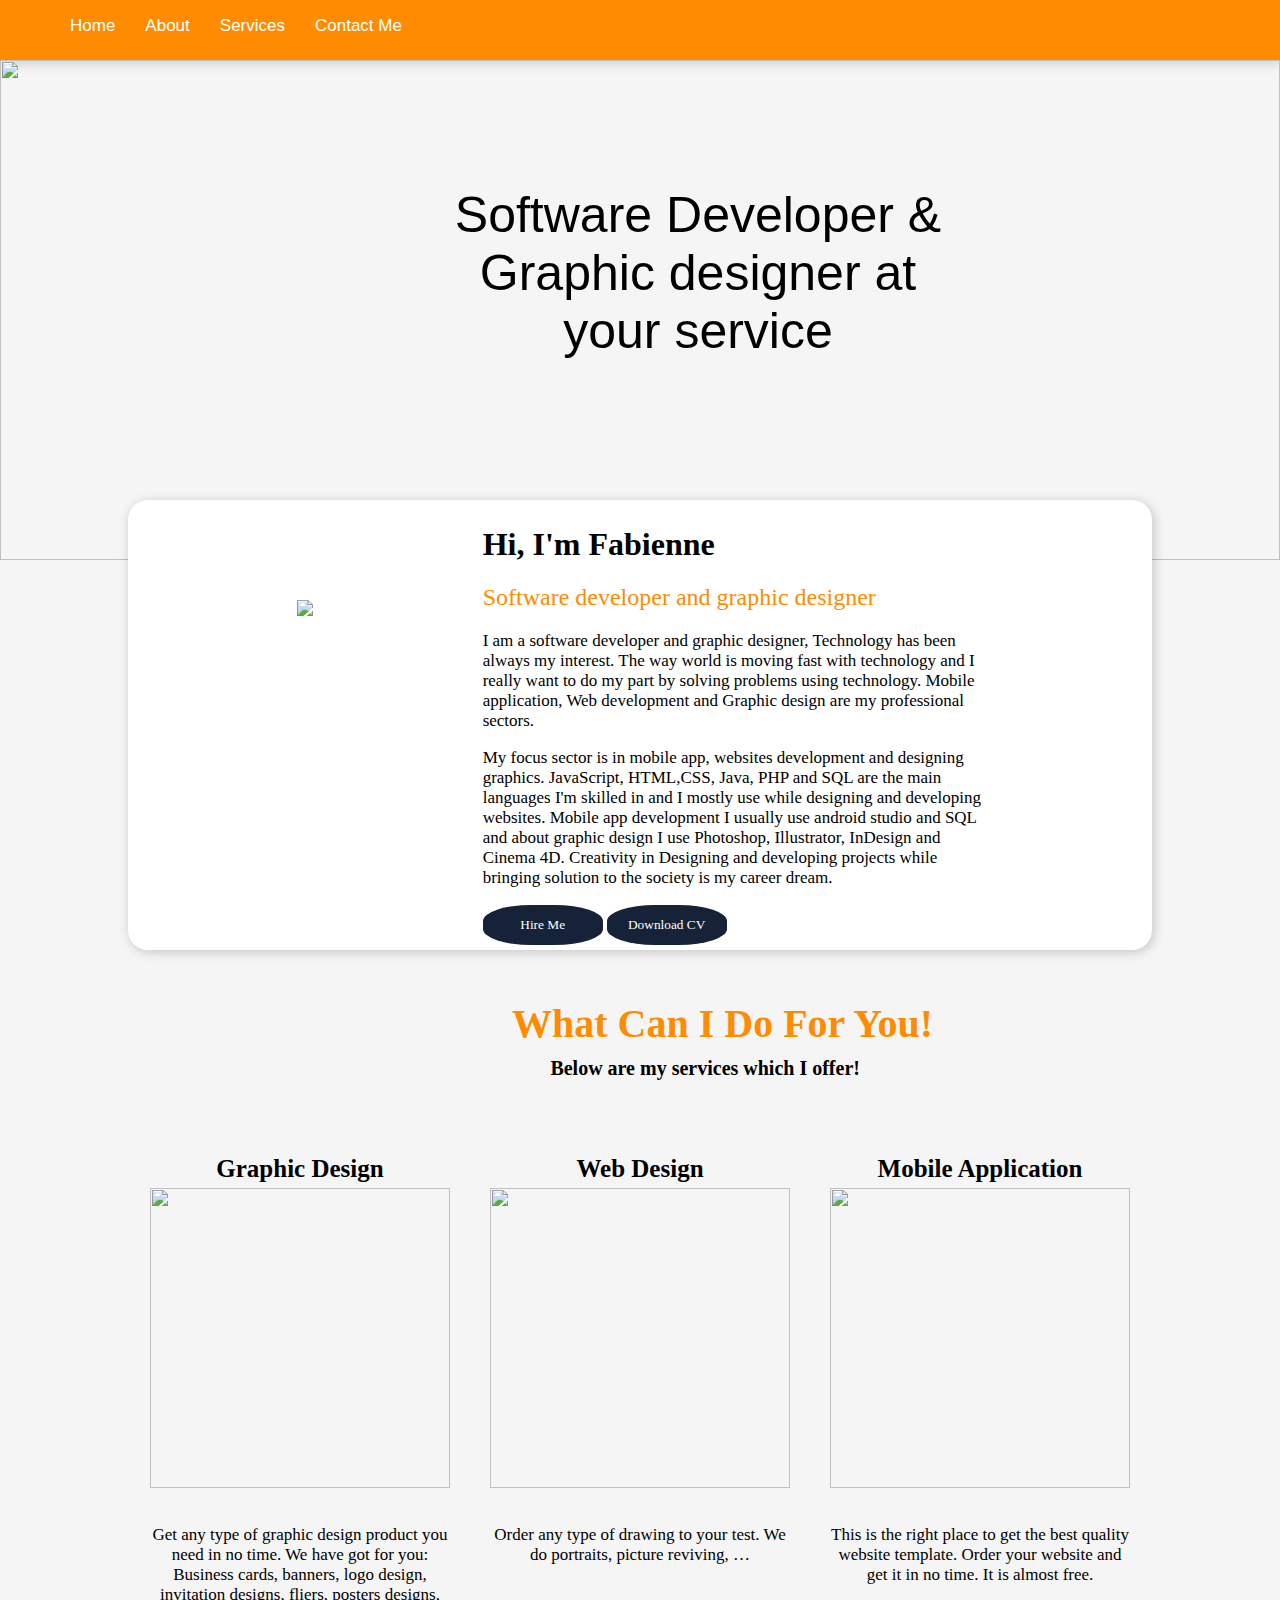
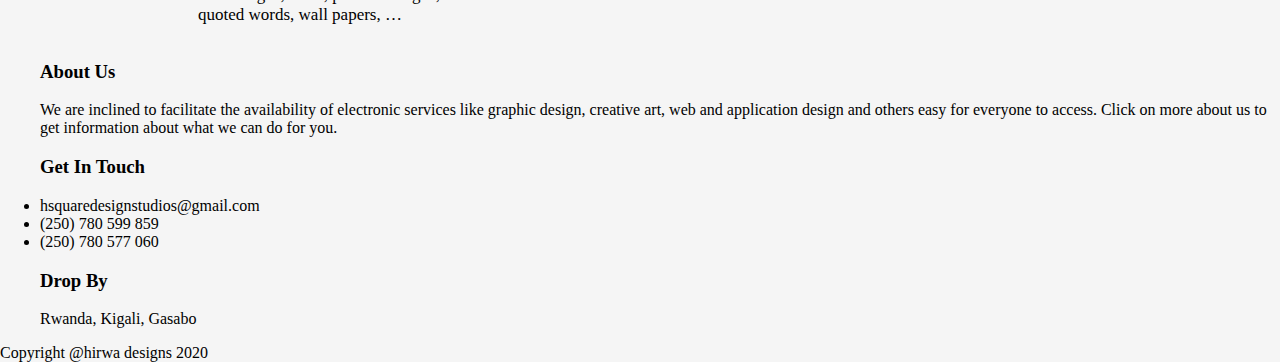
==== index.html @ 1b720e34 "init" ====
<!DOCTYPE html>
<html>
    <head>
        <meta charset="utf-8">
        <meta name="viewport" content="width=device-width, initial-scale=1.0">
        <script src="https://kit.fontawesome.com/c8e4d183c2.js" crossorigin="anonymous"></script>
        <meta http-equiv="X-UA-Compatible" content="IE-edge">
        <link rel="stylesheet" type="text/css" href="index.css"/>
        <title>Fabienne's Portfilio</title>
    </head>
    <body>
        <header>
            <nav>
                
                <ul>
                     <li><a href="#home" class="active">Home</a></li>
                     <li><a href="#about">About</a></li>
                     <li><a href="#services">Services</a></li>
                     <li><a href="#contact">Contact Me</a></li>
                </ul>
                
            </nav>
        </header>
        <section id="home">
            <div class="pic">
                <p>Software Developer & Graphic designer at your service</p>
                <img src="https://images.unsplash.com/photo-1495195129352-aeb325a55b65?ixlib=rb-1.2.1&auto=format&fit=crop&w=1055&q=800">
            </div>

        </section>
        <section id="about">
            <img src="fabienne.jpg"/>
            <div class="about">
                <h1>Hi, I'm Fabienne</h1>
                <h2>Software developer and graphic designer</h2>
                <p> 
                    I am a software developer and graphic designer, Technology has been always my interest. The way world is moving fast with technology and I really want to do my part by solving problems using technology. Mobile application, Web development and Graphic design are my professional sectors.
                </p>
                <p>
                    My focus sector is in mobile app, websites development and designing graphics. JavaScript, HTML,CSS, Java, PHP and SQL are the main languages I'm skilled in and I mostly use while designing and developing websites. Mobile app development I usually use android studio and SQL and about graphic design I use Photoshop, Illustrator, InDesign and Cinema 4D. Creativity in Designing and developing projects while bringing solution to the society is my career dream. 
                </p>
                <button>Hire Me</button>
                <button>Download CV</button>
                </div>
            </div>
        </section>
        <div class="offer">
            <h1>What Can I Do For You!</h1>   
            <p>Below are my services which I offer!</p> 
            </div>
        <section id="services">
            
            <div>
                <h3>Graphic Design</h3>
                <img src="https://marj3.azureedge.net/wp-content/uploads/2019/05/Scope-of-Graphic-Designing-in-Future.jpg" alt="">
                <p>Get any type of graphic design product you need in no time. We have got for you: Business cards, banners, logo design, invitation designs, fliers, posters designs, quoted words, wall papers, …</p>
            </div>
            <div>
                <h3>Web Design</h3>
                <img src="https://websitelot.net/wp-content/uploads/2020/06/5-ways-seo-web-design-go-together-5e2945dd5df37.png" alt="">
                <p> Order any type of drawing to your test. We do portraits, picture reviving, …</p>
            </div>
            <div>
                <h3>Mobile Application</h3>
                <img src="https://cdn2.hubspot.net/hubfs/202339/Mobile-App-Promotions.jpg" alt="">
                <p>This is the right place to get the best quality website template. Order your website and get it in no time. It is almost free.</p>
            </div>

        </section>
    </body>
    <footer id="contact">
        
  <div class="homy">
  <ul>
<h3>About Us</h3>
<p>We are inclined to facilitate the availability of electronic services like graphic design, creative art, web and application design and others easy for everyone to access. Click on more about us to get information about what we can do for you.</p>
  </ul>
  <ul>
    <h3>Get In Touch</h3>
   <li>hsquaredesignstudios@gmail.com</li>
   <li>(250) 780 599 859</li>
   <li>(250) 780 577 060</li>
  </ul>
  <ul>
<h3>Drop By</h3>
<p>Rwanda, Kigali, Gasabo</p>
  </ul>
</div>
</section>



</div>
</body>
<footer class="fi">Copyright @hirwa designs 2020 </footer>
</html>
    </footer>
</html>
---- index.css ----
body{
    background-color:whitesmoke;
    margin:0px;
    padding:0px;
   }
   #all{
        width:100%;
        height:95vh;
        /* position: relative; */
       }
       nav {
           display: flex;
         justify-content: space-between;
        height:60px;
        background-color:darkorange;
        box-shadow:2px 2px 12px rgba(0,0,0,0.2);
        padding:0px 0px;
        
        
       }
       nav ul{
        display: flex;
        list-style: none;
        
       }
       header ul li{
        left:30%;
        right: 50%;
        }
        nav ul li a{
        font-family: Gill Sans Extrabold, sans-serif;
        color:white;
        padding-left: 30px;
        text-decoration: none;
        font-size: 17px;
        font-weight:200;
       }
   nav ul li a:hover{
       color: yellow;
   }
  .pic{
    position: relative;
    font-family: Arial;
  }
   .pic img{
       width: 100%;
       height: 500px;
       
   
   }
   .pic p{
    position: absolute;
   justify-content: center;
   left:35%;
   right: 50%;
   top: 15%;
    text-align: center;
    font-weight: 100;
    font-size: 50px;
    width: 500px;
    color:black;
   
    
   }
   h2{
       color: darkorange;
       font-weight: 200;
   }
   .about p{
       font-size: 17px;
   }
   #about{
    width:80%;
    height:450px;
    background:#ffffff;
    border-radius:20px;
    box-shadow:2px 2px 12px rgba(0,0,0,0.2);
    display: flex;
    margin: -5%  auto 20px auto;
    position: relative;
    justify-content:space-evenly;
    align-items: center;
   }
   .about{
    width:500px;
   }
   .about button{
    width:120px;
    height: 40px;
    color:#ffffff;
    outline:none;
    border:none;
    border-radius: 40%;
    font-family: calibri;
    background-color:#152238;
   }
   #about img{
    height:250px;
   }
   .box-container{
    display:flex;
    justify-content:space-between;
   }
   .box-1,.box-2,.box-3{
    width: 300px;
    height:320px;
    background-repeat: no-repeat;
    background-size: cover;
    box-shadow:2px 2px 18px rgba(0,0,0,0.3);
    align-items: center;
    justify-content: center;
    display: flex;
    flex-direction: column;
    margin: 0px 4px;
    
    
   }
    #services{
        display: grid;
        grid-template-columns: repeat(3, 1fr);
        grid-gap: 40px;
        margin-left: 150px;
        margin-right: 150px;
    }
    #services img{
        width: 100%;
        height: 300px;
        margin-bottom: 20px;
      }
      #services h3{
        margin-bottom: 5px;
        font-size: 25px;
        font-weight: bolder;
        text-align: center;
      }
      #services p{
        font-size: 17px;
        color: black;
        font-family: 'Times New Roman', Times, serif;
        text-align: center;
      }
      .offer h1{
        margin-left: 40%;
        color: darkorange;
        font-size: 40px;
        margin-top: 50px;
        margin-bottom: 10px;
        font-weight: 600;
      }
      .offer p{
        margin-left: 43%;
        color: black;
        font-size: 20px;
        margin-top: 10px;
        margin-bottom: 50px;
        font-weight: 600;
      }
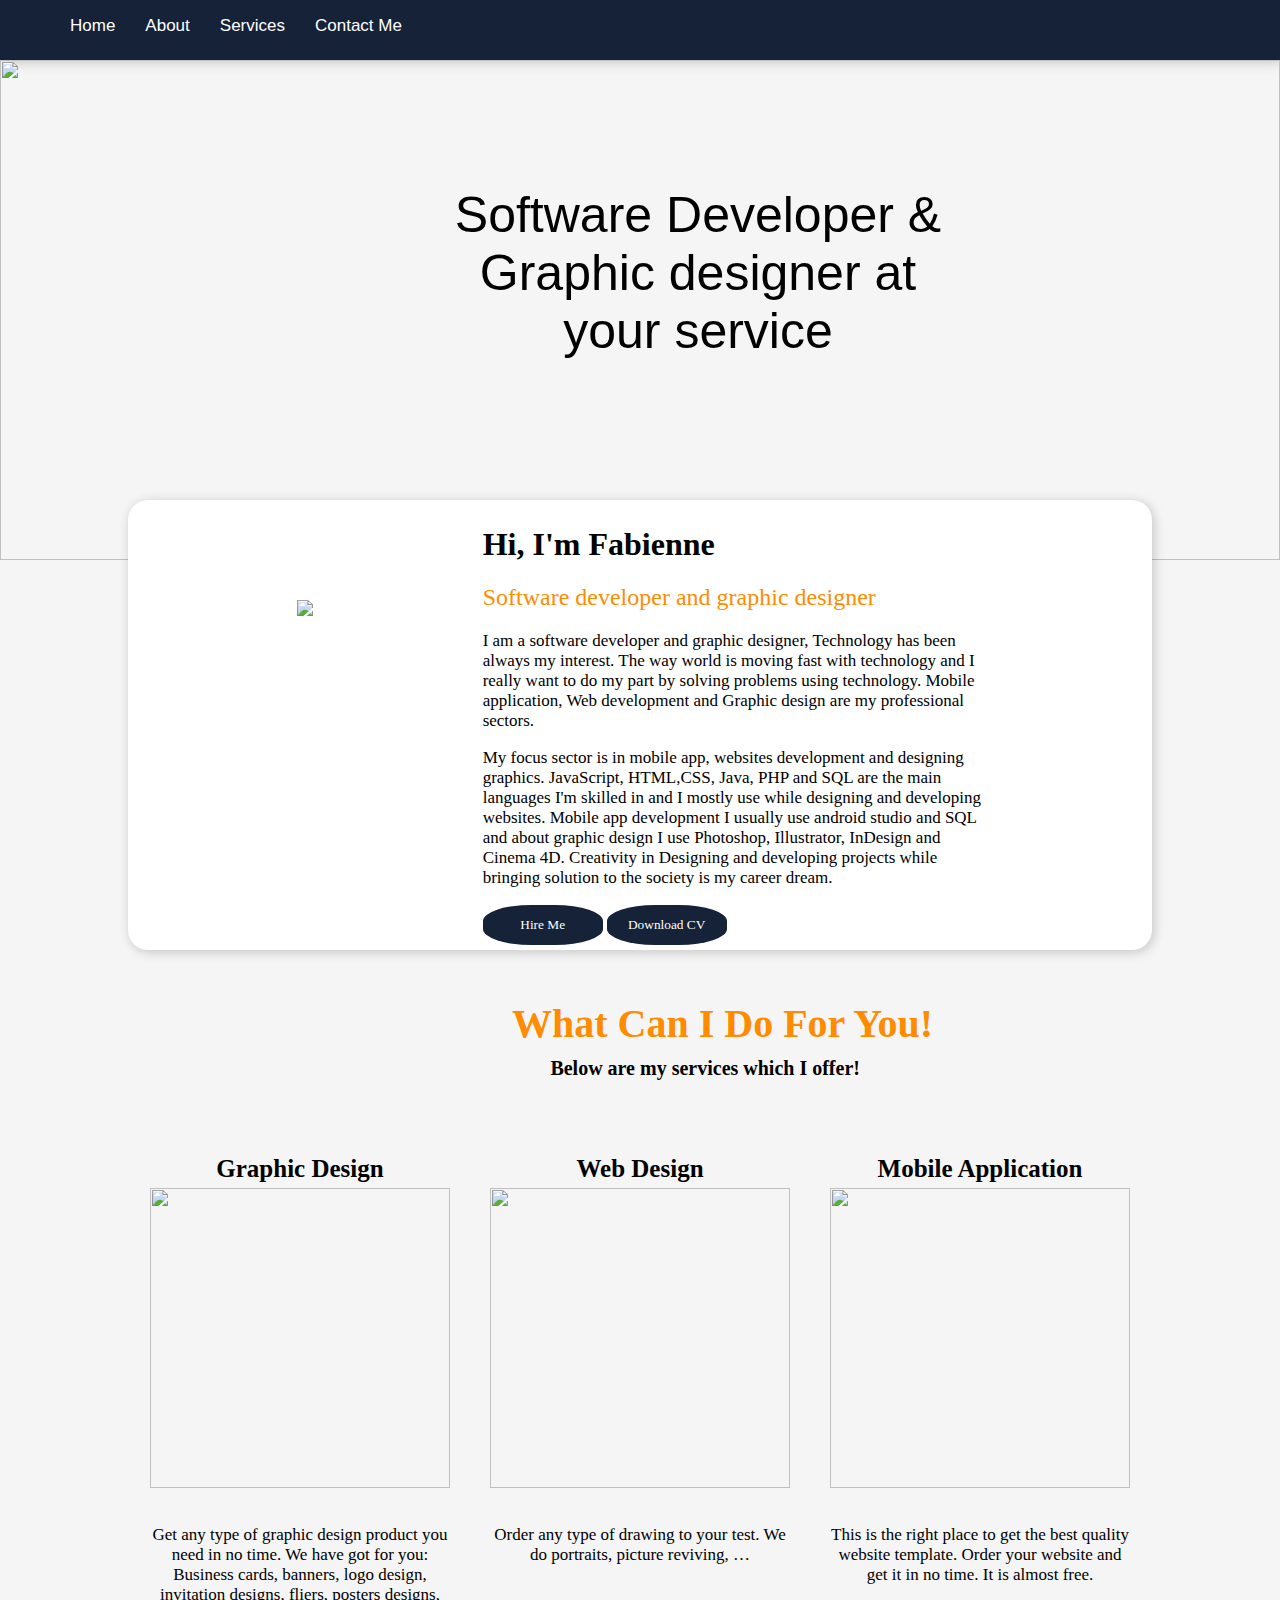
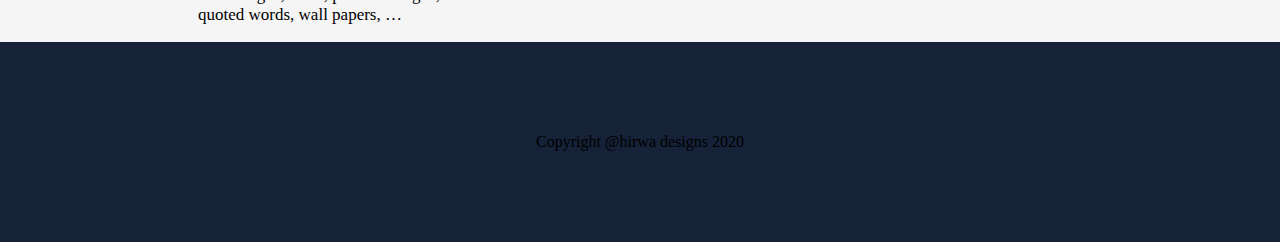
==== commit 454ab0e1: "init" ====
--- a/index.html
+++ b/index.html
@@ -68,31 +68,10 @@
 
         </section>
     </body>
-    <footer id="contact">
-        
-  <div class="homy">
-  <ul>
-<h3>About Us</h3>
-<p>We are inclined to facilitate the availability of electronic services like graphic design, creative art, web and application design and others easy for everyone to access. Click on more about us to get information about what we can do for you.</p>
-  </ul>
-  <ul>
-    <h3>Get In Touch</h3>
-   <li>hsquaredesignstudios@gmail.com</li>
-   <li>(250) 780 599 859</li>
-   <li>(250) 780 577 060</li>
-  </ul>
-  <ul>
-<h3>Drop By</h3>
-<p>Rwanda, Kigali, Gasabo</p>
-  </ul>
-</div>
-</section>
+ 
 
-
-
-</div>
 </body>
-<footer class="fi">Copyright @hirwa designs 2020 </footer>
+<footer id="contact">Copyright @hirwa designs 2020 </footer>
 </html>
     </footer>
 </html>--- a/index.css
+++ b/index.css
@@ -12,7 +12,7 @@
            display: flex;
          justify-content: space-between;
         height:60px;
-        background-color:darkorange;
+        background-color:#152238;
         box-shadow:2px 2px 12px rgba(0,0,0,0.2);
         padding:0px 0px;
         
@@ -154,4 +154,16 @@
         margin-top: 10px;
         margin-bottom: 50px;
         font-weight: 600;
+      }
+      #contact{
+        width:100%;
+        height:200px;
+        background-color:#152238;
+       
+        /* box-shadow:2px 2px 12px rgba(0,0,0,0.2); */
+        display: flex;
+        /* margin: -5%  auto 20px auto; */
+        position: relative;
+        justify-content:space-evenly;
+        align-items: center;
       }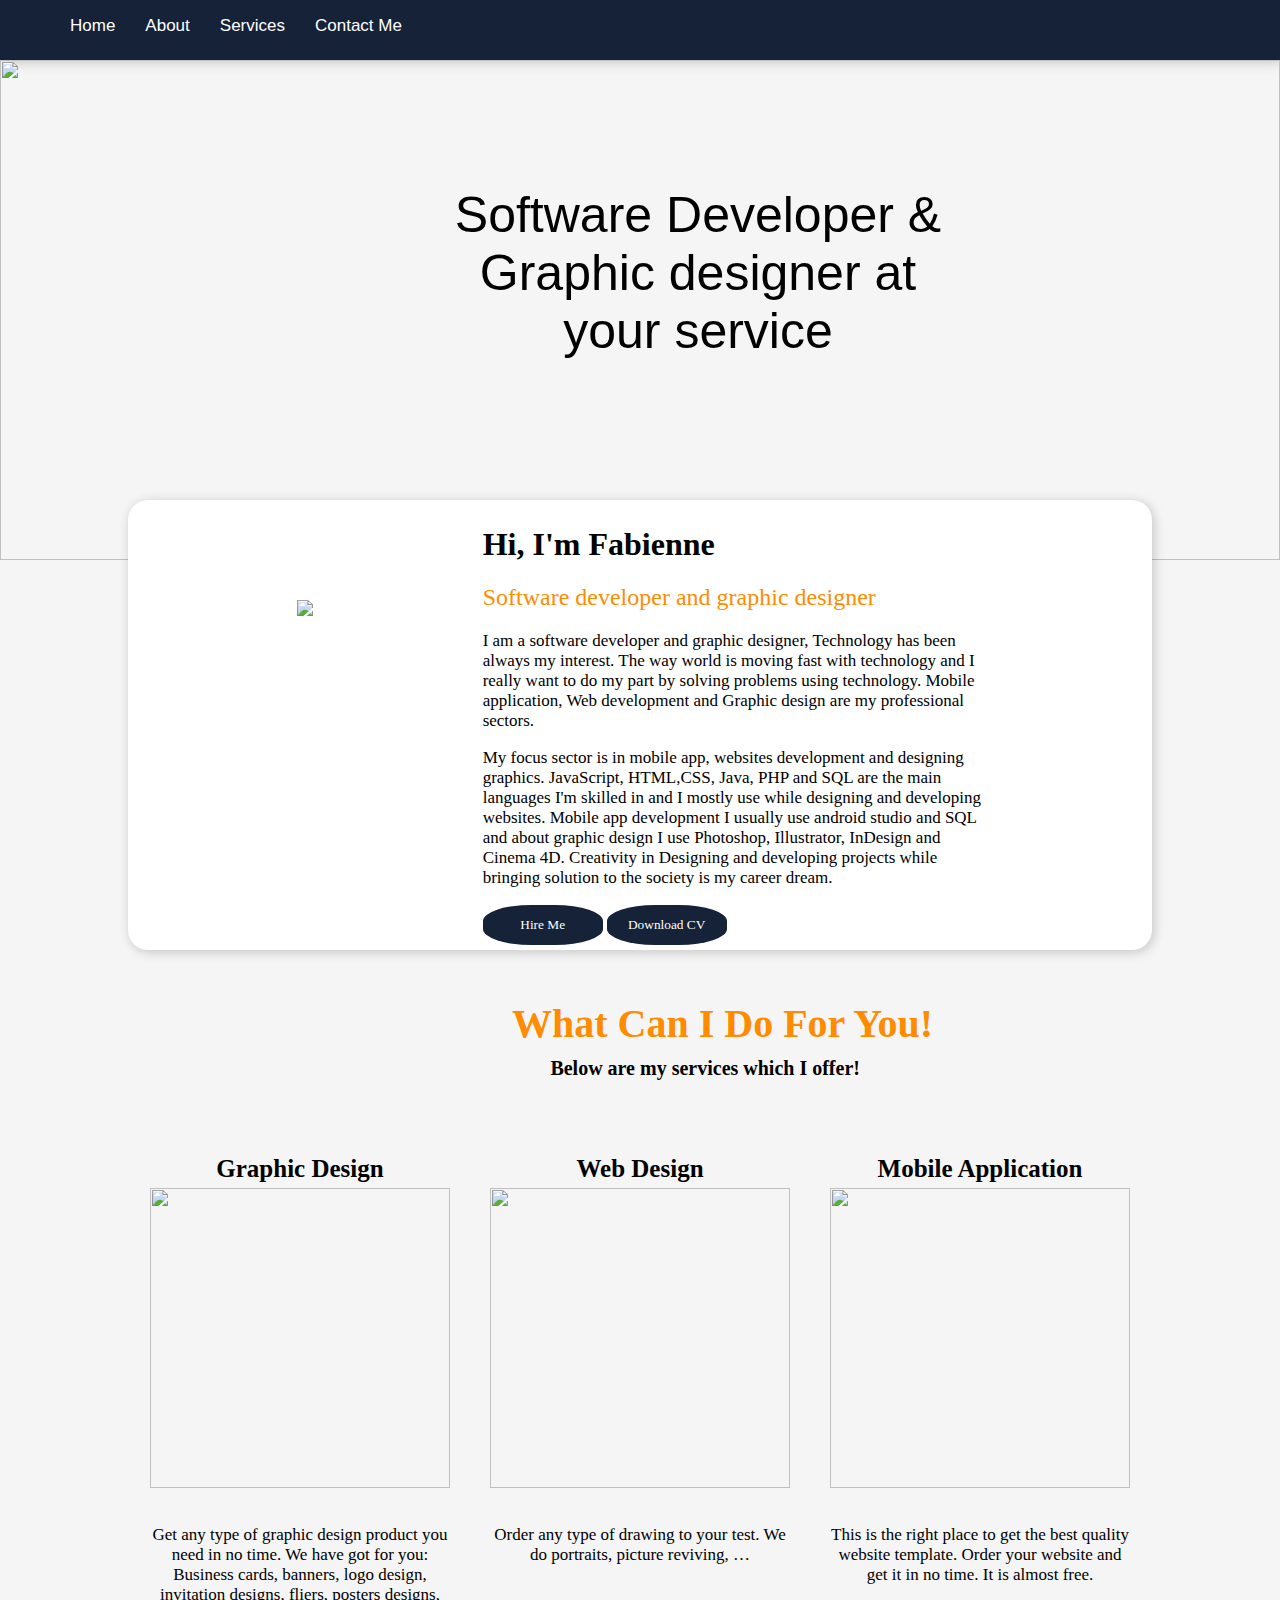
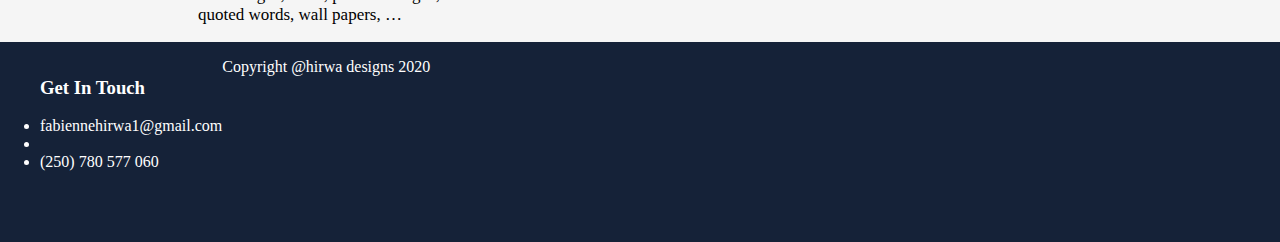
==== commit a55b1156: "init" ====
--- a/index.html
+++ b/index.html
@@ -71,7 +71,15 @@
  
 
 </body>
-<footer id="contact">Copyright @hirwa designs 2020 </footer>
-</html>
-    </footer>
+<footer id="contact">
+    <ul>
+        <h3>Get In Touch</h3>
+       <li>fabiennehirwa1@gmail.com</li>
+       <li></li>
+       <li>(250) 780 577 060</li>
+      </ul>
+   <p>Copyright @hirwa designs 2020 </p>
+</footer>
+
+   
 </html>--- a/index.css
+++ b/index.css
@@ -159,11 +159,12 @@
         width:100%;
         height:200px;
         background-color:#152238;
+        display: flex;
+        color: white;
+        position: relative;
+        
        
-        /* box-shadow:2px 2px 12px rgba(0,0,0,0.2); */
-        display: flex;
-        /* margin: -5%  auto 20px auto; */
-        position: relative;
-        justify-content:space-evenly;
-        align-items: center;
+      }
+      #contact p{
+          margin-bottom: 50px;
       }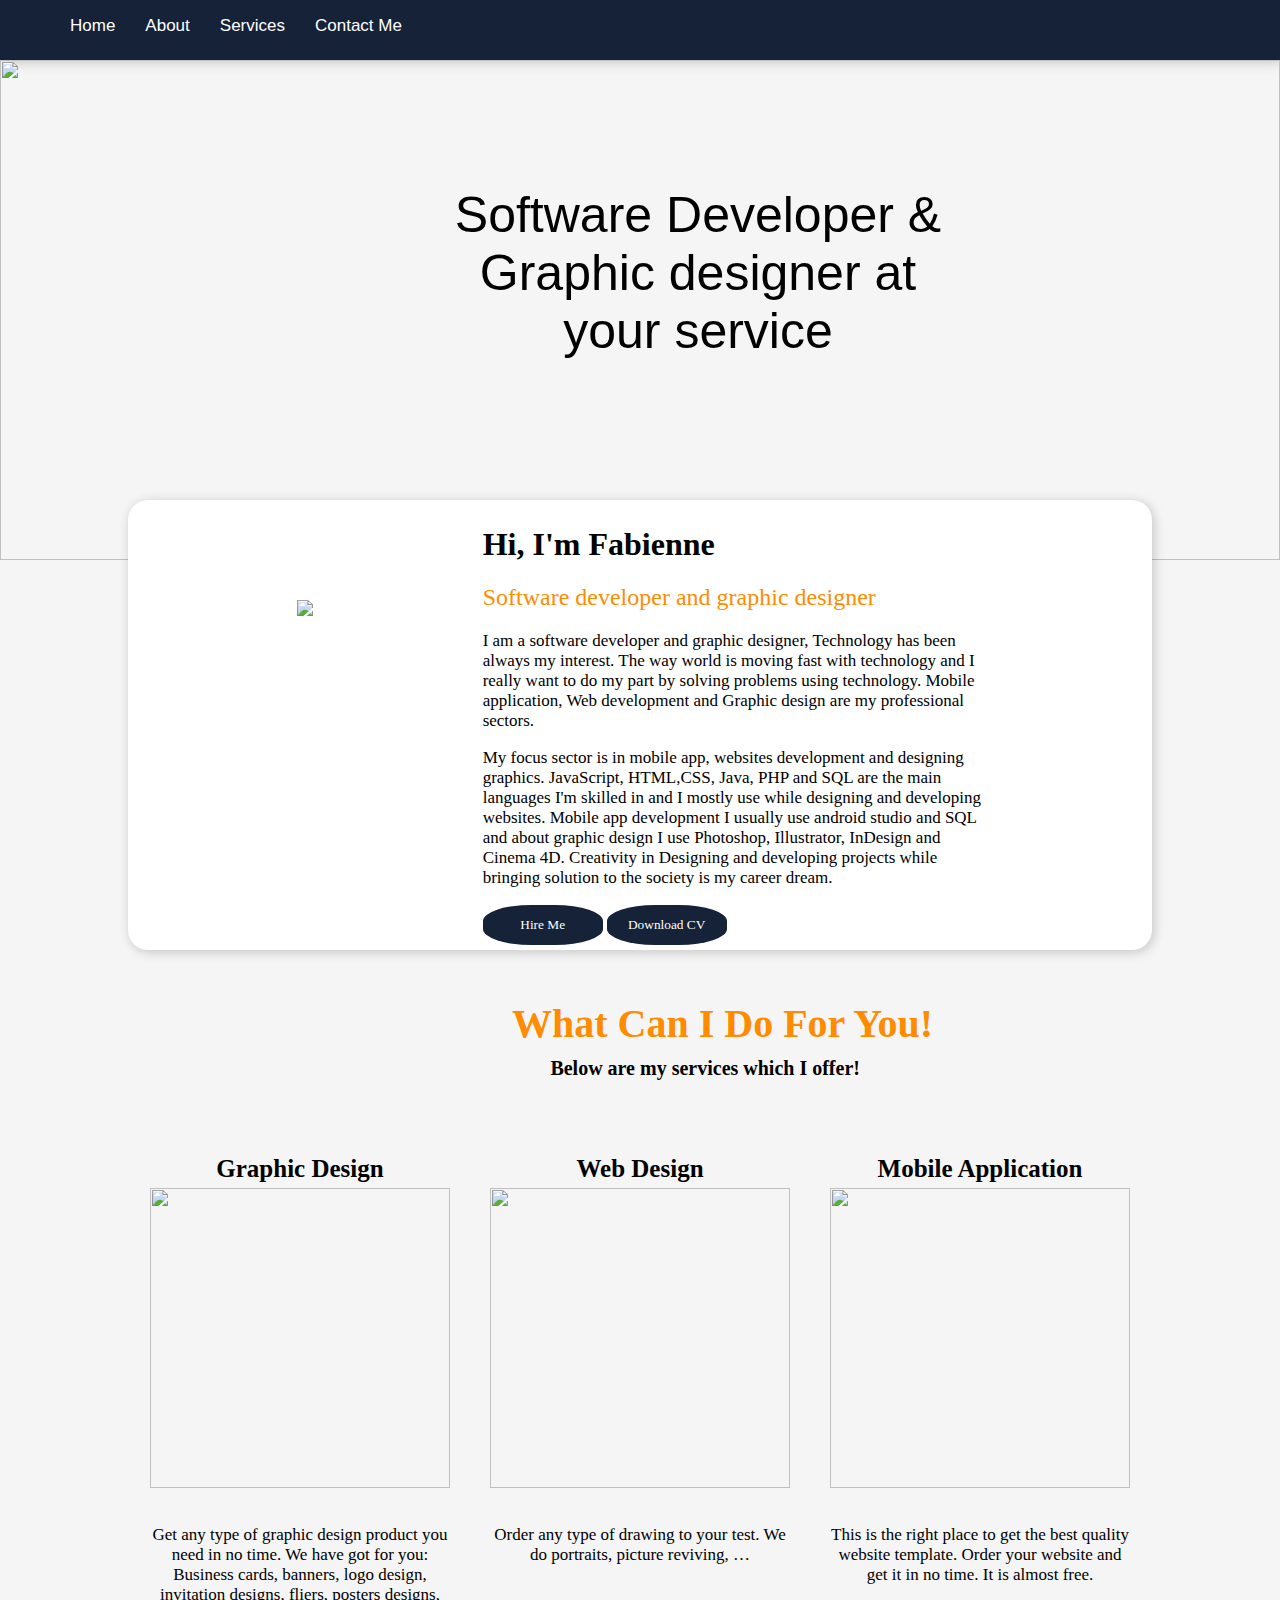
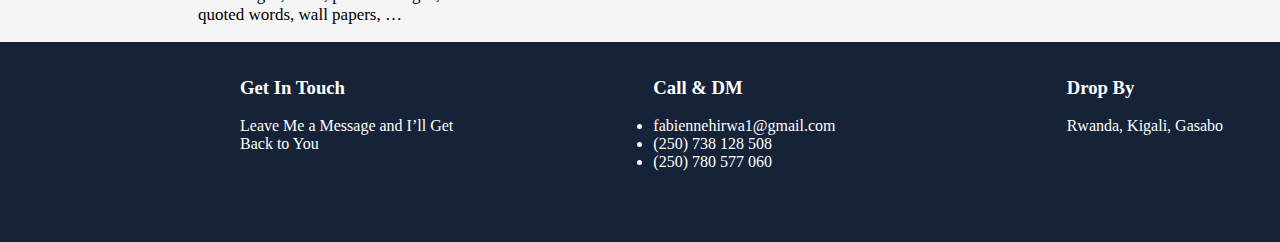
==== commit bbe7a5c7: "init" ====
--- a/index.html
+++ b/index.html
@@ -67,18 +67,30 @@
             </div>
 
         </section>
+        
     </body>
  
 
-</body>
+
 <footer id="contact">
-    <ul>
-        <h3>Get In Touch</h3>
-       <li>fabiennehirwa1@gmail.com</li>
-       <li></li>
-       <li>(250) 780 577 060</li>
-      </ul>
-   <p>Copyright @hirwa designs 2020 </p>
+    <div class="homy">
+        <ul>
+      <h3>Get In Touch</h3>
+      <p>Leave Me a Message
+        and I’ll Get Back to You</p>
+        </ul>
+        <ul>
+          <h3>Call & DM</h3>
+         <li>fabiennehirwa1@gmail.com</li>
+         <li>(250) 738 128 508</li>
+         <li>(250) 780 577 060</li>
+        </ul>
+        <ul>
+      <h3>Drop By</h3>
+      <p>Rwanda, Kigali, Gasabo</p>
+        </ul>
+      </div>
+   
 </footer>
 
    
--- a/index.css
+++ b/index.css
@@ -162,9 +162,14 @@
         display: flex;
         color: white;
         position: relative;
-        
+        justify-content: space-evenly;
        
       }
-      #contact p{
-          margin-bottom: 50px;
-      }+      .homy{
+        max-width:1100px ;
+        margin-left: 200px ;
+        display: grid;
+        grid-template-columns: repeat(3, 1fr);
+        grid-gap: 160px;
+      }
+     s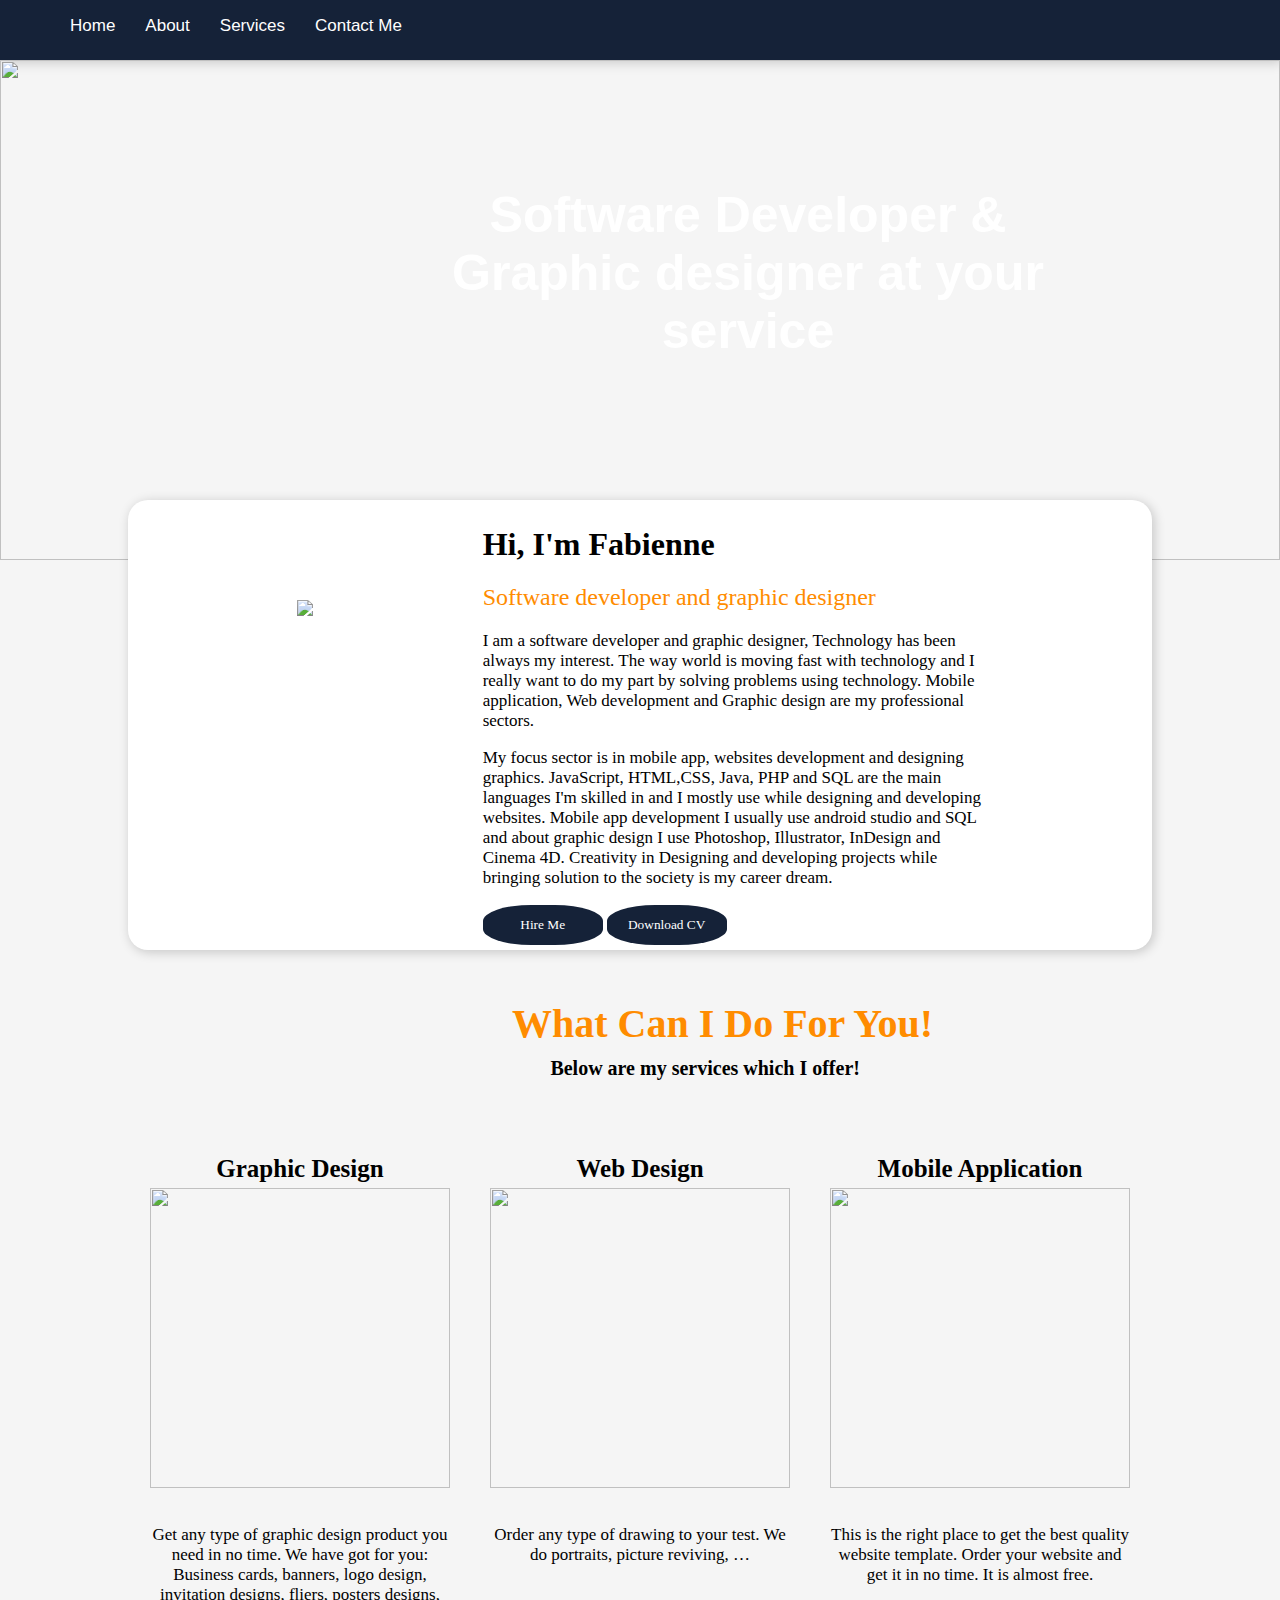
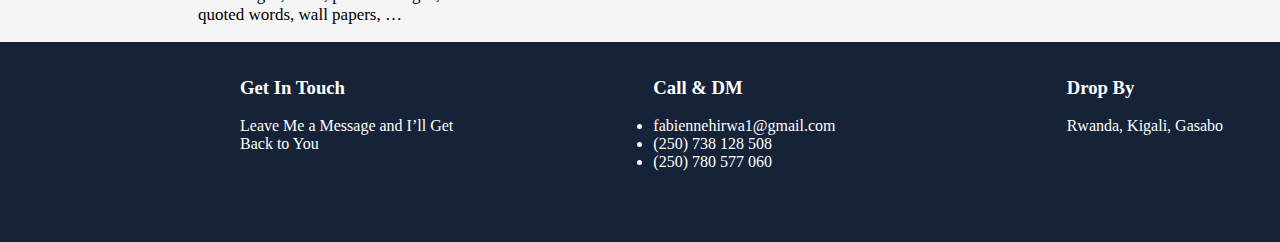
==== commit 104a2db7: "init" ====
--- a/index.html
+++ b/index.html
@@ -24,7 +24,7 @@
         <section id="home">
             <div class="pic">
                 <p>Software Developer & Graphic designer at your service</p>
-                <img src="https://images.unsplash.com/photo-1495195129352-aeb325a55b65?ixlib=rb-1.2.1&auto=format&fit=crop&w=1055&q=800">
+                <img src="https://images.unsplash.com/photo-1497864149936-d3163f0c0f4b?ixlib=rb-1.2.1&ixid=eyJhcHBfaWQiOjEyMDd9&auto=format&fit=crop&w=1050&q=80">
             </div>
 
         </section>
--- a/index.css
+++ b/index.css
@@ -55,10 +55,10 @@
    right: 50%;
    top: 15%;
     text-align: center;
-    font-weight: 100;
+    font-weight: 700;
     font-size: 50px;
-    width: 500px;
-    color:black;
+    width: 600px;
+    color:white;
    
     
    }
@@ -97,24 +97,8 @@
    #about img{
     height:250px;
    }
-   .box-container{
-    display:flex;
-    justify-content:space-between;
-   }
-   .box-1,.box-2,.box-3{
-    width: 300px;
-    height:320px;
-    background-repeat: no-repeat;
-    background-size: cover;
-    box-shadow:2px 2px 18px rgba(0,0,0,0.3);
-    align-items: center;
-    justify-content: center;
-    display: flex;
-    flex-direction: column;
-    margin: 0px 4px;
     
-    
-   }
+   
     #services{
         display: grid;
         grid-template-columns: repeat(3, 1fr);
@@ -172,4 +156,8 @@
         grid-template-columns: repeat(3, 1fr);
         grid-gap: 160px;
       }
-     s+      @media(max-width: 500px){
+    #services{
+          grid-template-columns:  1fr;  
+      } 
+      }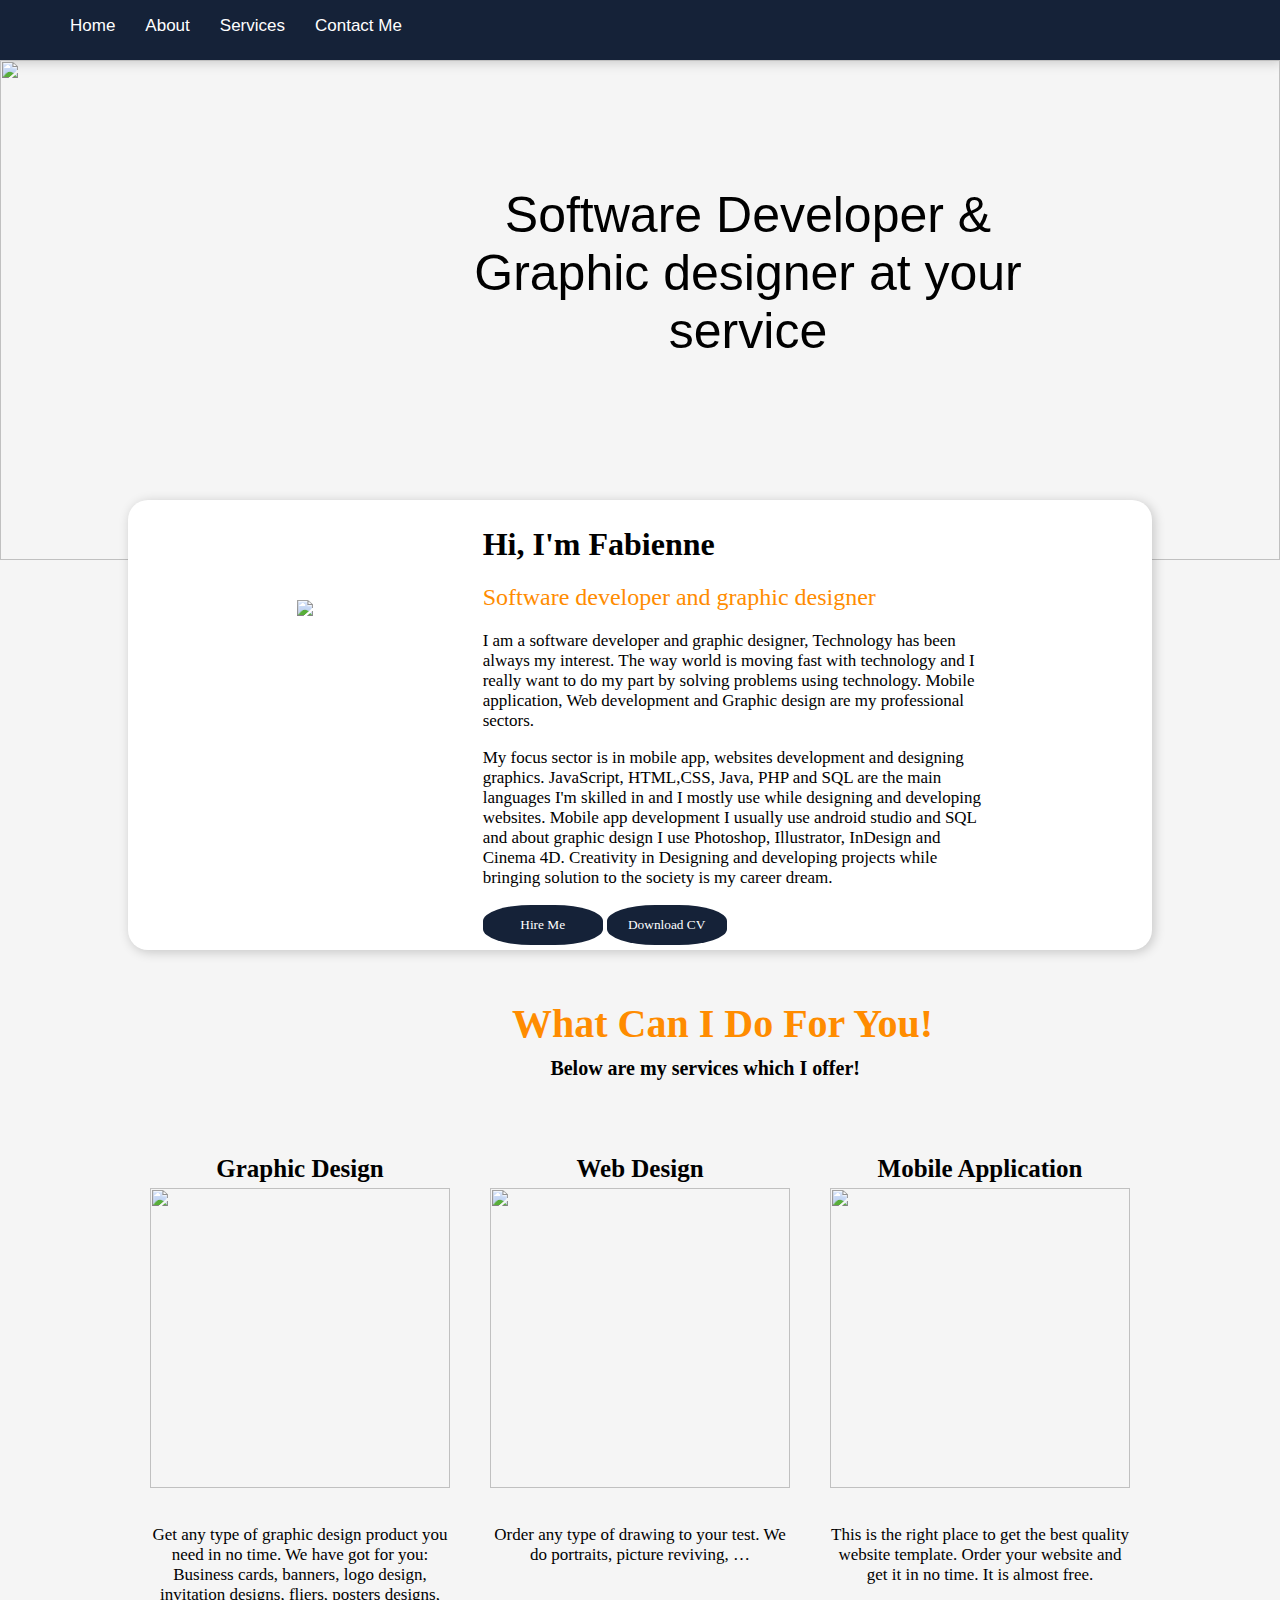
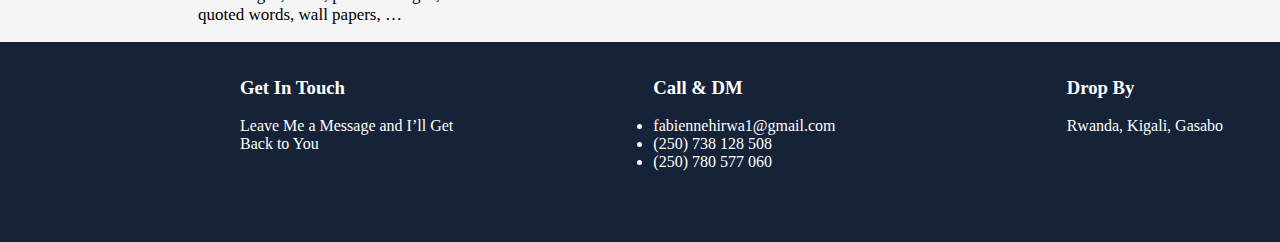
==== commit f9d8ddd6: "init" ====
--- a/index.html
+++ b/index.html
@@ -17,6 +17,7 @@
                      <li><a href="#about">About</a></li>
                      <li><a href="#services">Services</a></li>
                      <li><a href="#contact">Contact Me</a></li>
+
                 </ul>
                 
             </nav>
@@ -24,7 +25,7 @@
         <section id="home">
             <div class="pic">
                 <p>Software Developer & Graphic designer at your service</p>
-                <img src="https://images.unsplash.com/photo-1497864149936-d3163f0c0f4b?ixlib=rb-1.2.1&ixid=eyJhcHBfaWQiOjEyMDd9&auto=format&fit=crop&w=1050&q=80">
+                <img src="https://images.unsplash.com/photo-1519219788971-8d9797e0928e?ixlib=rb-1.2.1&ixid=eyJhcHBfaWQiOjEyMDd9&auto=format&fit=crop&w=1028&q=80">
             </div>
 
         </section>
--- a/index.css
+++ b/index.css
@@ -55,10 +55,11 @@
    right: 50%;
    top: 15%;
     text-align: center;
-    font-weight: 700;
+    font-weight: 500;
     font-size: 50px;
     width: 600px;
-    color:white;
+    
+    
    
     
    }
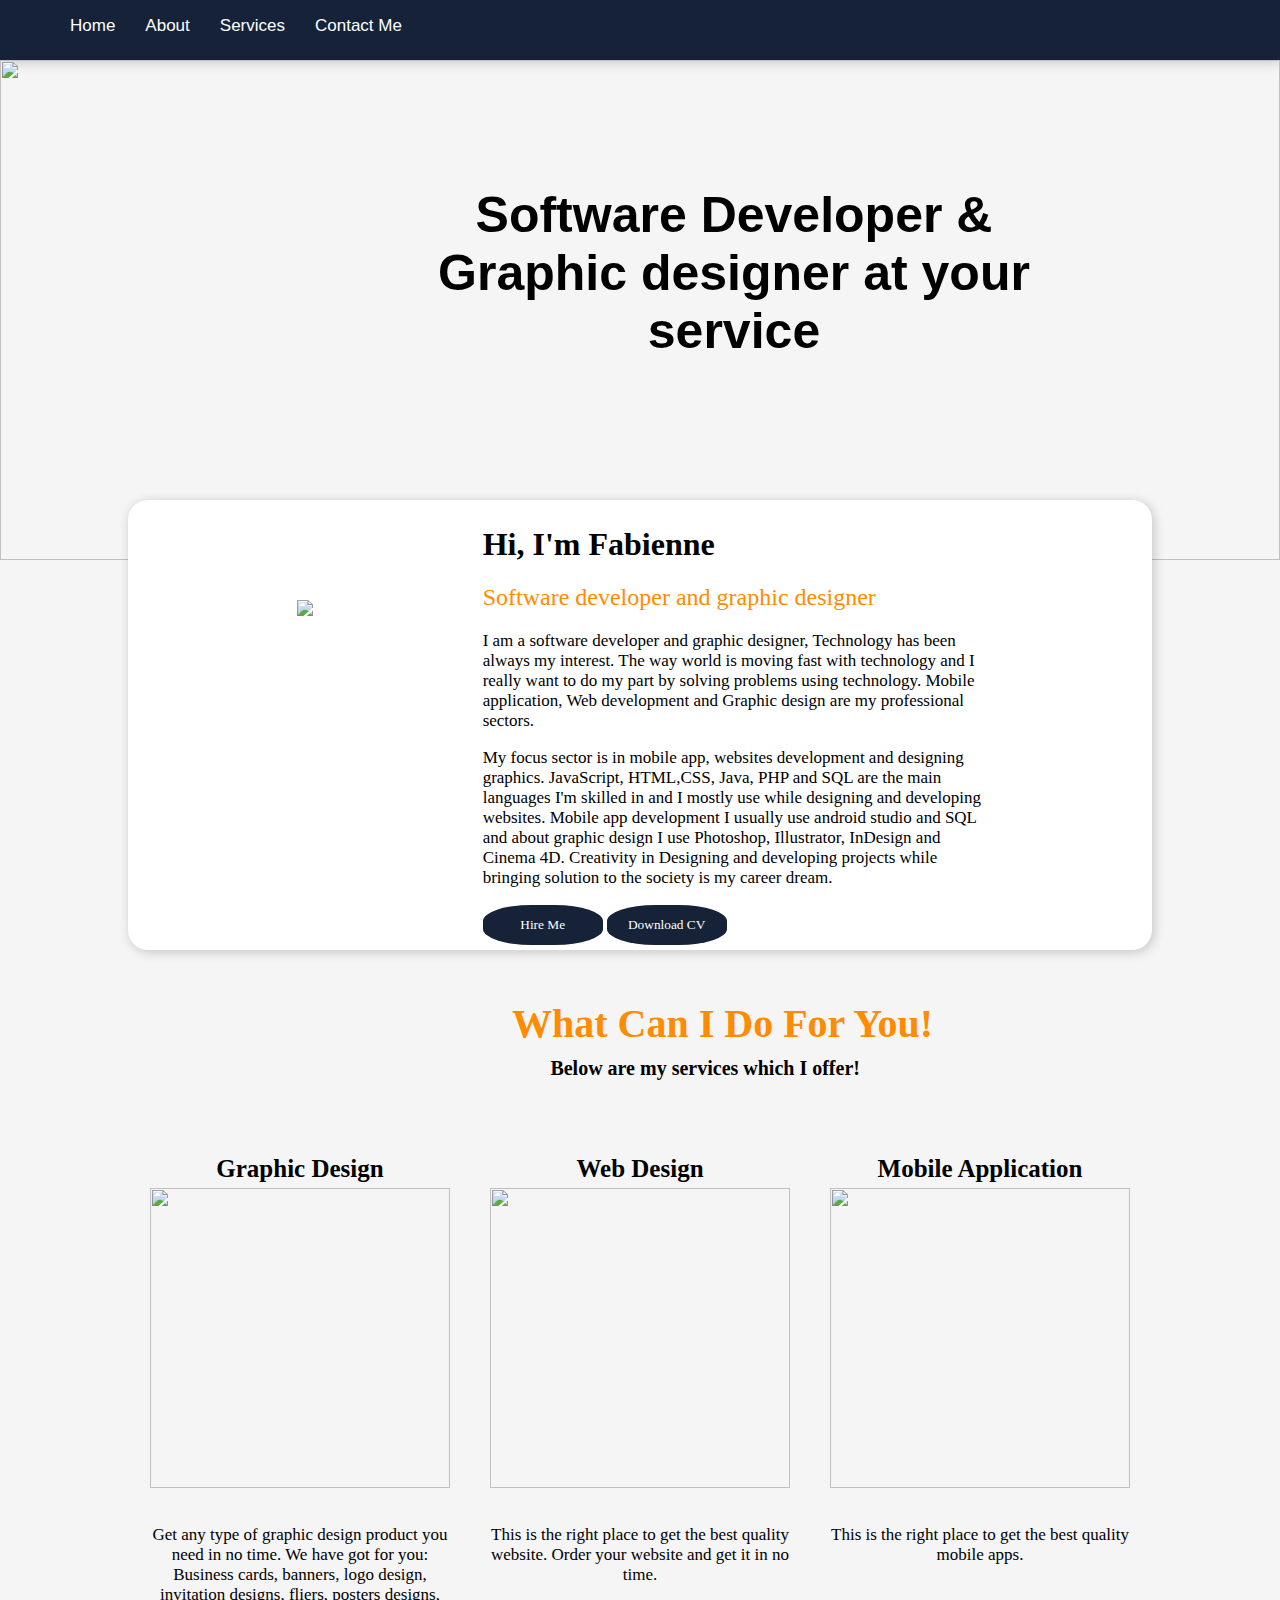
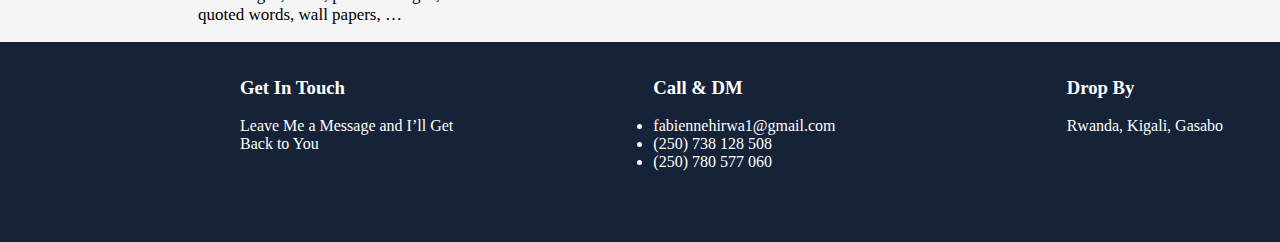
==== commit f4ce09ef: "init" ====
--- a/index.html
+++ b/index.html
@@ -59,12 +59,12 @@
             <div>
                 <h3>Web Design</h3>
                 <img src="https://websitelot.net/wp-content/uploads/2020/06/5-ways-seo-web-design-go-together-5e2945dd5df37.png" alt="">
-                <p> Order any type of drawing to your test. We do portraits, picture reviving, …</p>
+                <p> This is the right place to get the best quality website. Order your website and get it in no time.</p>
             </div>
             <div>
                 <h3>Mobile Application</h3>
                 <img src="https://cdn2.hubspot.net/hubfs/202339/Mobile-App-Promotions.jpg" alt="">
-                <p>This is the right place to get the best quality website template. Order your website and get it in no time. It is almost free.</p>
+                <p>This is the right place to get the best quality mobile apps.</p>
             </div>
 
         </section>
--- a/index.css
+++ b/index.css
@@ -51,16 +51,13 @@
    .pic p{
     position: absolute;
    justify-content: center;
-   left:35%;
+   left:30%;
    right: 50%;
    top: 15%;
     text-align: center;
-    font-weight: 500;
+    font-weight: 900;
     font-size: 50px;
-    width: 600px;
-    
-    
-   
+    width: 700px;
     
    }
    h2{
